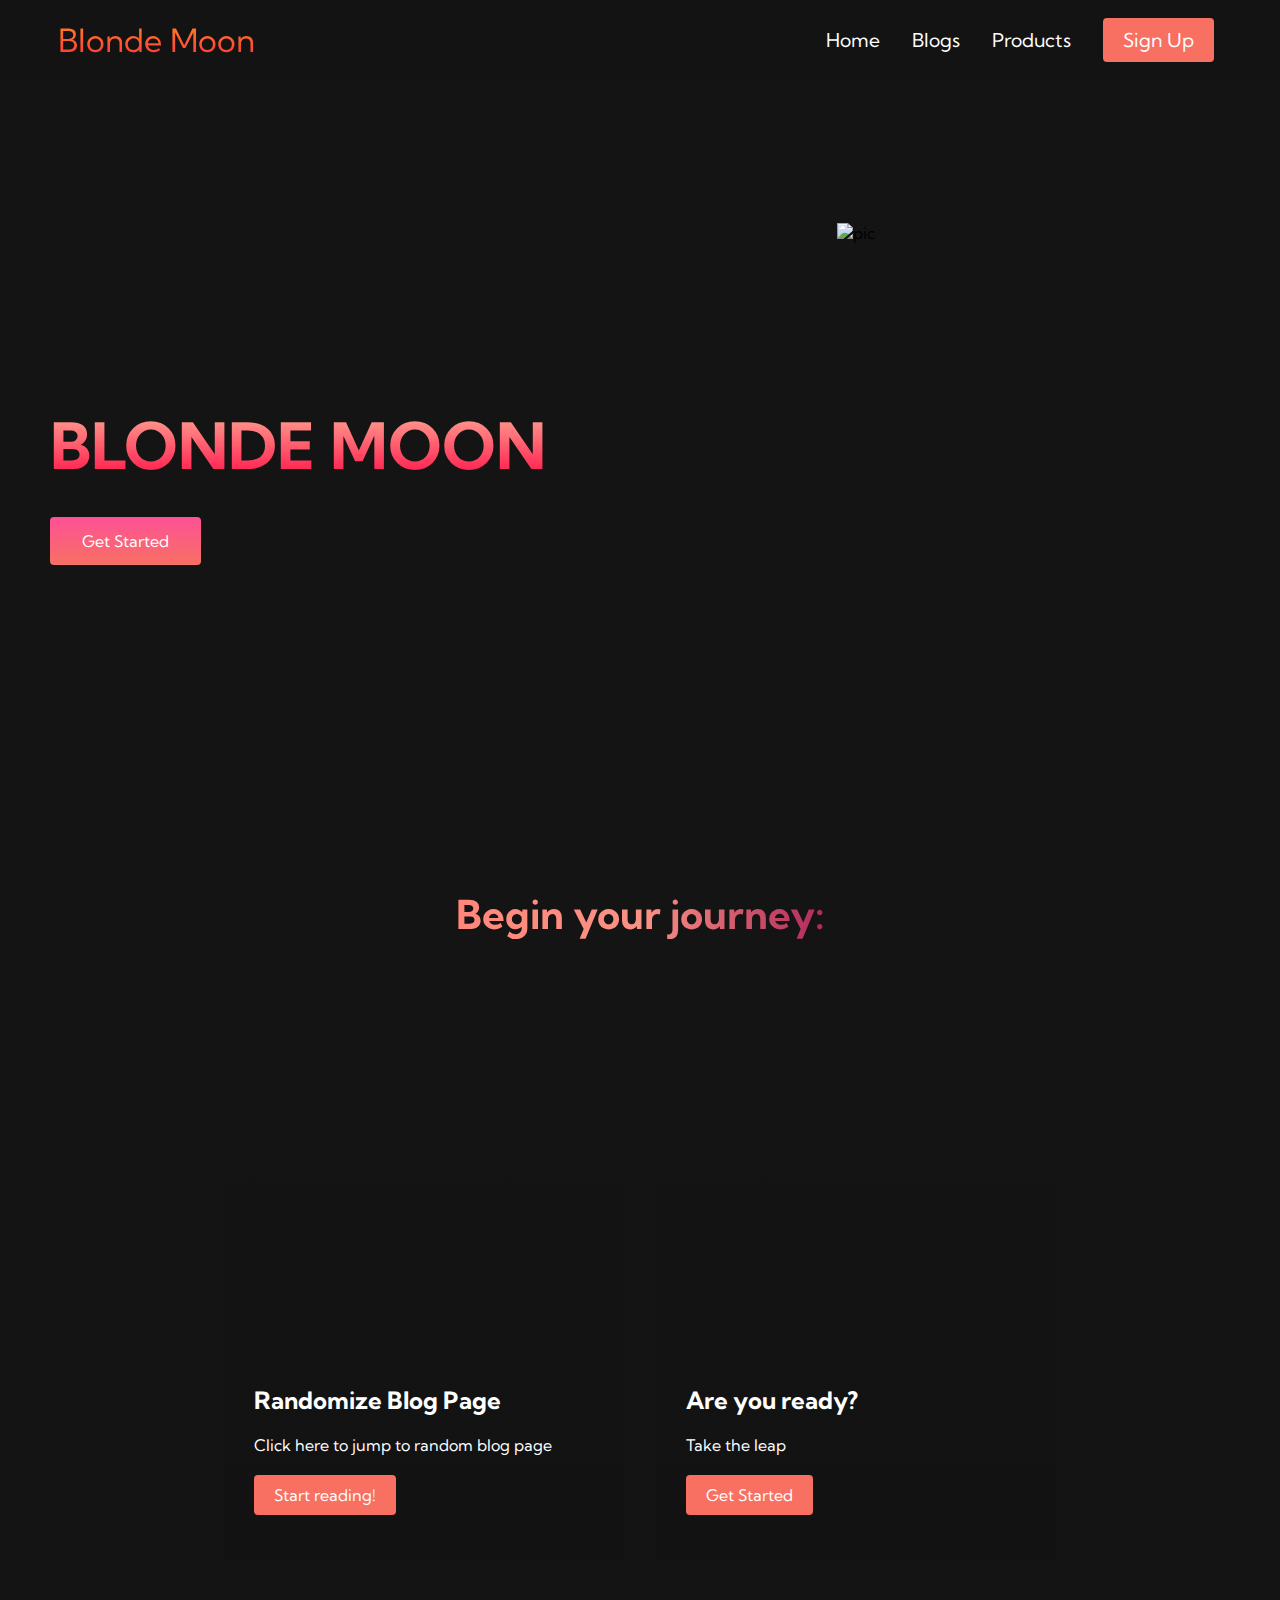
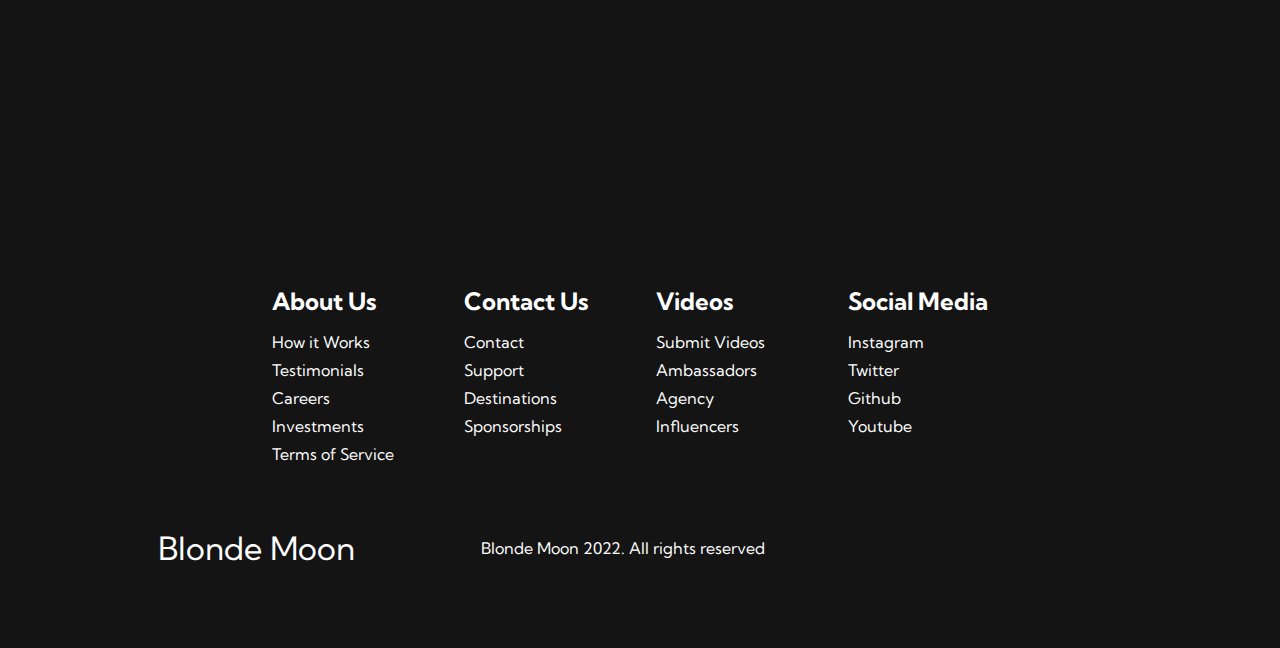
==== index.html @ da250c87 "Update index.html" ====
<!DOCTYPE html>
<html lang="en">
<head>
    <meta charset="UTF-8">
    <meta http-equiv="X-UA-Compatible" content="IE=edge">
    <meta name="viewport" content="width=device-width, initial-scale=1.0">
    <title>Blonde Moon</title>
    <link rel="stylesheet" href="styles.css">
    <link 
    rel="stylesheet" 
    href="https://use.fontawesome.com/releases/v5.15.4/css/all.css" 
    integrity="sha384-DyZ88mC6Up2uqS4h/KRgHuoeGwBcD4Ng9SiP4dIRy0EXTlnuz47vAwmeGwVChigm" 
    crossorigin="anonymous">
    <link rel="preconnect" href="https://fonts.googleapis.com">
<link rel="preconnect" href="https://fonts.gstatic.com" crossorigin>
<link href="https://fonts.googleapis.com/css2?family=Kumbh+Sans:wght@400;700&display=swap" rel="stylesheet">
</head>
<body>

    <!-- Navbar Section -->
    <nav class="navbar">
        <div class="navbar__container">
            <a href="index.html" id="navbar__logo"><i class="fas fa-moon"></i>Blonde Moon</a>
            <div class="navbar__toggle" id="mobile-menu">
                <span class="bar"></span>
                <span class="bar"></span>
                <span class="bar"></span>
            </div>
            <ul class="navbar__menu">
                <li class="navbar__item">
                    <a href="index.html" class="navbar__links"> Home </a>
                </li>
                <li class="navbar__item">
                    <a href="blogs.html" class="navbar__links"> Blogs </a>
                </li>
                <li class="navbar__item">
                    <a href="products.html" class="navbar__links"> Products </a>
                </li>
                <li class="navbar__btn">
                    <a href="/" class="button"> Sign Up </a>
                </li>
            </ul>
        </div>
    </nav>

    <!-- Hero Section -->
    <div class="main">
        <div class="main__container">
            <div class="main__content">
                <h1>BLONDE MOON</h1>
                <button class="main__btn"><a href="/"></a>Get Started</button>
            </div>
            <div class="main__img--container">
                <img src="https://user-images.githubusercontent.com/90280763/149927708-274e5c22-a013-42a5-b7f5-ffec16458bea.jpg" alt="pic" id="main__img">
            </div>
        </div>
    </div>

    <!-- Services Section -->
    <div class="services">
        <h1>Begin your journey:</h1>
        <div class="services__container">
            <div class="services__card">
                <h2>Randomize Blog Page</h2>
                <p>Click here to jump to random blog page</p>
                <button>Start reading!</button>
            </div>
            <div class="services__card">
                <h2>Are you ready?</h2>
                <p>Take the leap</p>
                <button>Get Started</button>
            </div>
        </div>
    </div>

    <!-- Footer Section -->
    <div class="footer__container">
        <div class="footer__links">
            <div class="footer__link--wrapper">
                <div class="footer__link--items">
                    <h2>About Us</h2>
                    <a href="/">How it Works</a>
                    <a href="/">Testimonials</a>
                    <a href="/">Careers</a>
                    <a href="/">Investments</a>
                    <a href="/">Terms of Service</a>
                </div>
                <div class="footer__link--items">
                    <h2>Contact Us</h2>
                    <a href="contact.html">Contact</a>
                    <a href="/">Support</a>
                    <a href="/">Destinations</a>
                    <a href="/">Sponsorships</a>
                </div>
            </div>
            <div class="footer__link--wrapper">
                <div class="footer__link--items">
                    <h2>Videos</h2>
                    <a href="/">Submit Videos</a>
                    <a href="/">Ambassadors</a>
                    <a href="/">Agency</a>
                    <a href="/">Influencers</a>
                </div>
                <div class="footer__link--items">
                    <h2>Social Media</h2>
                    <a href="https://instagram.com/">Instagram</a>
                    <a href="https://twitter.com/">Twitter</a>
                    <a href="https://github.com/">Github</a>
                    <a href="http://youtube.com/">Youtube</a>
                </div>
            </div>
        </div>
        <div class="social__media">
            <div class="social__media--wrap">
                <div class="footer__logo">
                    <a href="/" id="footer__logo"><i class="fas fa-moon"></i>Blonde Moon</a>
                </div>
                <p class="website__rights">Blonde Moon 2022. All rights reserved</p>
                <div class="social__icons">
                    <a href="https://github.com/" class="social__icon--link" target="_blank"><i class="fab fa-github"></i></a>
                    <a href="https://instagram.com/" class="social__icon--link" target="_blank"><i class="fab fa-instagram"></i></a>
                    <a href="https://twitter.com/" class="social__icon--link" target="_blank"><i class="fab fa-twitter"></i></a>
                    <a href="http://youtube.com/" class="social__icon--link" target="_blank"><i class="fab fa-youtube"></i></a>

                </div>
            </div>
        </div>
    </div>
    <script src="app.js"></script>
</body>
</html>
---- styles.css ----
* {
    box-sizing: border-box;
    margin: 0;
    padding: 0;
    font-family: 'Kumbh Sans', sans-serif;
}

.navbar {
    background: #131313;
    height: 80px;
    display: flex;
    justify-content: center;
    align-items: center;
    font-size: 1.2rem;
    position: sticky;
    top: 0;
    z-index: 999;
}

.navbar__container {
    display: flex;
    justify-content: space-between;
    height: 80px;
    z-index: 1;
    width: 100%;
    max-width: 1300px;
    margin: 0 auto;
    padding: 0 50px;
}

#navbar__logo {
    background-color: #ff8177;
    background-image: linear-gradient(to top, #ff0844 0%, #ffb119 100%);
    background-size: 100%;
    -webkit-background-clip: text;
    -moz-background-clip: text;
    -webkit-text-fill-color: transparent;
    -moz-text-fill-color: transparent;
    display: flex;
    align-items: center;
    cursor: pointer;
    text-decoration: none;
    font-size: 2rem;
}

.fa-moon {
    margin-right: 0.5rem;
}

.navbar__menu {
    display: flex;
    align-items: center;
    list-style: none;
    text-align: center;
}

.navbar__item {
    height: 80px;
}

.navbar__links {
    color: #fff;
    display: flex;
    align-items: center;
    justify-content: center;
    text-decoration: none;
    padding: 0 1rem;
    height: 100%;
}

.navbar__btn {
    display: flex;
    justify-content: center;
    align-items: center;
    padding: 0 1rem;
    width: 100%;
}

.button {
    display: flex;
    justify-content: center;
    align-items: center;
    text-decoration: none;
    padding: 10px 20px;
    height: 100%;
    width: 100%;
    border: none;
    outline: none;
    border-radius: 4px;
    background: #f77062;
    color: #fff;
}

.button:hover {
    background: #4837ff;
    transition: all 0.3s ease;
}

.navbar__links:hover {
    color: #f77062;
    transition: all 0.3s ease;
}

@media screen and (max-width: 960px) {
    .navbar__container {
        display: flex;
        justify-content: space-between;
        height: 80px;
        z-index: 1;
        width: 100%;
        max-width: 1300px;
        padding: 0;
    }

    .navbar__menu {
        display: grid;
        grid-template-columns: auto;
        margin: 0;
        width: 100%;
        position: absolute;
        top: -1000px;
        opacity: 0; 
        transition: all 0.5s ease;
        height: 50vh;
        z-index: -1;
        background: #131313;
    }

    .navbar__menu.active {
        background: #131313;
        top: 100%;
        opacity: 1;
        transition: all 0.5s ease;
        z-index: 99;
        height: 50vh;
        font-size: 1.6rem;
    }

    #navbar__logo {
        padding-left: 25px;
    }

    .navbar__toggle .bar {
        width: 25px;
        height: 3px;
        margin: 5px auto;
        transition: all 0.3s ease-in-out;
        background: #fff;
    }

    .navbar__item {
        width: 100%;
    }

    .navbar__links {
        text-align: center;
        padding: 2rem;
        width: 100%;
        display: table;
    }

    #mobile-menu {
        position: absolute;
        top: 20%;
        right: 5%;
        transform: translate(5%, 20%);
    }

    .navbar__btn {
        padding-bottom: 2rem;
    }

    .button {
        display: flex;
        justify-content: center;
        align-items: center;
        width: 80%;
        height: 80px;
        margin: 0;
    }

    .navbar__toggle .bar {
        display: block;
        cursor: pointer;
    }

    #mobile-menu.is-active .bar:nth-child(2) {
        opacity: 0;
    }

    #mobile-menu.is-active .bar:nth-child(1) {
        transform: translateY(8px) rotate(45deg);
    }

    #mobile-menu.is-active .bar:nth-child(3) {
        transform: translateY(-8px) rotate(-45deg);
    }
}

    /* Hero SEction CSS */
    .main {
        background-color: #141414;
    }

    .main__container {
        display: grid;
        grid-template-columns: 1fr 1fr;
        align-items: center;
        justify-self: center;
        margin: 0 auto;
        height: 90vh;
        background-color: #141414;
        z-index: 1;
        width: 100%;
        max-width: 1300px;
        padding: 0 50px;
    }

    .main__content h1 {
        font-size: 4rem;
        background-color: #ff8177;
        background-image: linear-gradient(to top, #ff0844 0%, #ffb199 100%);
        background-size: 100%;
        -webkit-background-clip: text;
        -moz-background-clip: text;
        -webkit-text-fill-color: transparent;
        -moz-text-fill-color: transparent;
    }

    .main__content h2 {
        font-size: 4rem;
        background-color: #ff8177;
        background-image: linear-gradient(to top, #b721ff 0%, #21d4fd 100%);
        background-size: 100%;
        -webkit-background-clip: text;
        -moz-background-clip: text;
        -webkit-text-fill-color: transparent;
        -moz-text-fill-color: transparent;
    }

    .main__content p {
        margin-top: 1rem;
        font-size: 2rem;
        font-weight: 700;
    }

    .main__btn {
        font-size: 1rem;
        background-image: linear-gradient(to top, #f77062 0%, #fe5196 100%);
        padding: 14px 32px;
        border: none;
        border-radius: 4px;
        color: #fff;
        margin-top: 2rem;
        cursor: pointer;
        position: relative;
        transition: all 0.35s;
        outline: none;
    }

    .main__btn a {
        position: relative;
        z-index: 2;
        color: #ffff;
        text-decoration: none;
    }

    .main__btn:after {
        position: absolute;
        content: '';
        top: 0;
        left: 0;
        width: 0;
        height: 100%;
        background: #4837ff;
        transition: all 0.35s;
        border-radius: 4px;
    }

    .main__btn:hover {
        color: #fff;
    }

    .main__btn:hover:after {
        width: 100%;
    }

    .main__img--container {
        text-align: center;
        margin: 1rem;
        height: 525px;
        width: 400px;
    }

/* Mobile Responsive */
@media screen and (max-width: 768px) {
    .main__container {
        display: grid;
        grid-template-columns: auto;
        align-items: center;
        justify-self: center;
        width: 100%;
        margin: 0 auto;
        height: 90vh;
    }

    .main__content {
        text-align: center;
        margin-bottom: 4rem;
    }

    .main__content h1 {
        font-size: 2.5rem;
        margin-top: 2rem;
    }

    .main__content h2 {
        font-size: 3rem;
    }

    .main__content p {
        margin-top: 1rem;
        font-size: 1.5rem;
    }
}
@media screen and (max-width: 480px) {
        .main__content h1 {
            font-size: 2rem;
            margin-top: 3rem;
        }

        .main__content h2 {
            font-size: 2rem;
        }

        .main__content p {
            margin-top: 2rem;
            font-size: 1.5rem;
        }

        .main__btn {
            padding: 12px 36px;
            margin: 2.5rem 0;
        }
}
/*  Services Section CSS */
.services {
    background: #141414;
    display: flex;
    flex-direction: column;
    align-items: center;
    height: 100vh;
}

.services h1 {
    background-color: #ff8177;
    background-image: linear-gradient(to right, 
    #ff8177 0%, 
    #ff867a 0%, 
    #ff8c7f 21%,
    #f99185 52%,
    #cf556c 78%,
    #b12a5b 100%);
    background-size: 100%;
    margin-bottom: 5rem;
    font-size: 2.5rem;
    -webkit-background-clip: text;
    -moz-background-clip: text;
    -webkit-text-fill-color: transparent;
    -moz-text-fill-color: transparent;
}

.services__container {
    display: flex;
    justify-content: center;
    flex-wrap: wrap;
}

.services__card {
    margin: 1rem;
    height: 525px;
    width: 400px;
    border-radius: 4px;
    background-image: linear-gradient(to bottom, rgba(0,0,0,0) 0%, rgba(17,17,17,0.6) 100%), url('https://user-images.githubusercontent.com/90280763/149019259-6a76c8c4-5948-4b6b-a57f-019925cdf748.jpg');
    background-size: cover;
    position: relative;
    color: #fff;
}

.services__card:nth-child(2) {
    background-image: linear-gradient(to bottom, rgba(0,0,0,0) 0%, rgba(17,17,17,0.6) 100%), url('https://user-images.githubusercontent.com/90280763/149021474-b683d410-8b8b-4155-9f28-8839fa5874af.jpg');
}

.services h2 {
    position: absolute;
    top: 350px;
    left: 30px;
}

.services__card p {
    position: absolute;
    top: 400px;
    left: 30px;
}

.services__card button {
    color: #fff;
    padding: 10px 20px;
    border: none;
    outline: none;
    border-radius: 4px;
    background: #f77062;
    position: absolute;
    top: 440px;
    left: 30px;
    font-size: 1rem;
    cursor: pointer;
}

.services__card:hover {
    transform: scale(1.075);
    transition: 0.2s ease-in;
    cursor: pointer;
}

@media screen and (max-width: 960px) {
    .services {
        height: 1600px;
    }

    .services h1 {
        font-size: 2rem;
        margin-top: 12rem;
    }
}

@media screen and (max-width: 480px) {
    .services {
        height: 1400px;
    }

    .services h1 {
        font-size: 1.2rem;
    }

    .services__card {
        width: 300px;
    }
}

/*  Footer CSS  */

.footer__container {
    background-color: #141414;
    padding: 5rem 0;
    display: flex;
    flex-direction: column;
    justify-content: center;
    align-items: center;
}

#footer__logo {
    color: #fff;
    display: flex;
    align-items: center;
    cursor: pointer;
    text-decoration: none;
    font-size: 2rem;
}

.footer__links {
    width: 100%;
    max-width: 1000px;
    display: flex;
    justify-content: center;
}

.footer__link--wrapper {
    display: flex;
}

.footer__link--items {
    display: flex;
    flex-direction: column;
    align-items: flex-start;
    margin: 16px;
    text-align: left;
    width: 160px;
    box-sizing: border-box;
}

.footer__link--items h2 {
    margin-bottom: 16px;
}

.footer__link--items > h2 {
    color: #fff;
}

.footer__link--items a {
    color: #fff;
    text-decoration: none;
    margin-bottom: 0.5rem;
}

.footer__link--items a:hover {
    color: #e9e9e9;
    transition: 0.3s ease-out;
}

.social__icon--link {
    color: #fff;
    font-size: 24px;
}

.social__media {
    max-width: 1000px;
    width: 100%;
}

.social__media--wrap {
    display: flex;
    justify-content: space-between;
    align-items: center;
    width: 98%;
    max-width: 1000px;
    margin: 40px auto 0 auto;
}

.social__icons {
    display: flex;
    justify-content: space-between;
    align-items: center;
    width: 240px;
}

.social__logo {
    color: #fff;
    justify-self: flex-start;
    margin-left: 20px;
    cursor: pointer;
    text-decoration: none;
    font-size: 2rem;
    display: flex;
    align-items: center;
    margin-bottom: 16px;
}

.website__rights {
    color: #fff;
}

@media screen and (max-width: 820px) {
    .footer__links {
        padding-top: 2rem;
    }

    #footer__logo {
        margin-bottom: 2rem;
    }

    .website__rights {
        margin-bottom: 1rem;
    }

    .footer__link--wrapper {
        flex-direction: column;
    }

    .social__media--wrap {
        flex-direction: column;
    }
}

@media screen and (max-width: 480px) {
    .footer__link--items {
        margin: 0;
        padding: 10px;
        width: 100%;
    }
}

/*  Contact Us Page    */
.contact {
    position:relative;
    min-height: 50vh;
    padding: 50px 100px;
    display: flex;
    justify-content: center;
    align-items: center;
    flex-direction: column;
    background: url('https://user-images.githubusercontent.com/90280763/149212378-fb8187ff-b226-40dd-8bc5-1e267dc003d2.jpg');
    background-size: cover;
}
.contact .content {
    max-width: 800px;
    text-align: center;
}

.contact .content h2 {
    font-size: 36px;
    font-weight: 500;
    color: #fff;
}

.contact .content p {
    font-weight: 300;
    color: #fff;
}

.container {
    width: 100%;
    display: flex;
    justify-content: center;
    align-items: center;
    margin-top: 30px;
}

.container .contactInfo {
    width: 50%;
    display: flex;
    flex-direction: column;
}

.container .contactInfo .box {
    position: relative;
    padding: 20px 0;
    display: flex;
}

.container .contactInfo .box .icon {
    min-width: 60px;
    height: 60px;
    background: #fff;
    display: flex;
    justify-content: center;
    align-items: center;
    border-radius: 50%;
}

.container .contactInfo .box .text {
    display: flex;
    margin-left: 20px;
    font-size: 16px;
    color: #fff;
    flex-direction: column;
    font-weight: 300;
}

.container .contactInfo .box .text h3 {
    font-weight: 500;
    color: #00bcd4;
}

.contactForm {
    width: 40%;
    padding: 40px;
    background: #fff;
}

.contactForm h2 {
    font-size: 30px;
    color: #333;
    font-weight: 500;
}

.contactForm .inputBox {
    position: relative;
    width: 100%;
    margin-top: 10px;
}

.contactForm .inputBox input,
.contactForm .inputBox textarea
{
    width: 100%;
    padding: 5px 0;
    font-size: 16px;
    margin: 10px 0;
    border: none;
    border-bottom: 2px solid #333;
    outline: none;
}

.contactForm .inputBox span {
    position: absolute;
    left: 0;
    padding: 5px 0;
    font-size: 16px;
    margin: 10px 0;
    pointer-events: none;
    transition: 0.5s;
    color: #666;
}

.contactForm .inputBox input:focus ~ span,
.contactForm .inputBox input:valid ~ span,
.contactForm .inputBox textarea:focus ~ span,
.contactForm .inputBox textarea:valid ~ span
{
    color: #e91e63;
    font-size: 12px;
    transform: translateY(-20px);
}

.contactForm .inputBox input[type="submit"] {
    width: 100px;
    background: #00bcd4;
    color: #fff;
    border: none;
    cursor: pointer;
    padding: 10px;
    font-size: 18px;
}

@media (max-width: 991px) {
    .contact {
        padding: 50px;
    }
    .container {
        flex-direction: column;
    }
    .container .contactInfo {
        margin-bottom: 40px;
    }
    .container .contactInfo, contactForm {
        width: 100%;
    }
}
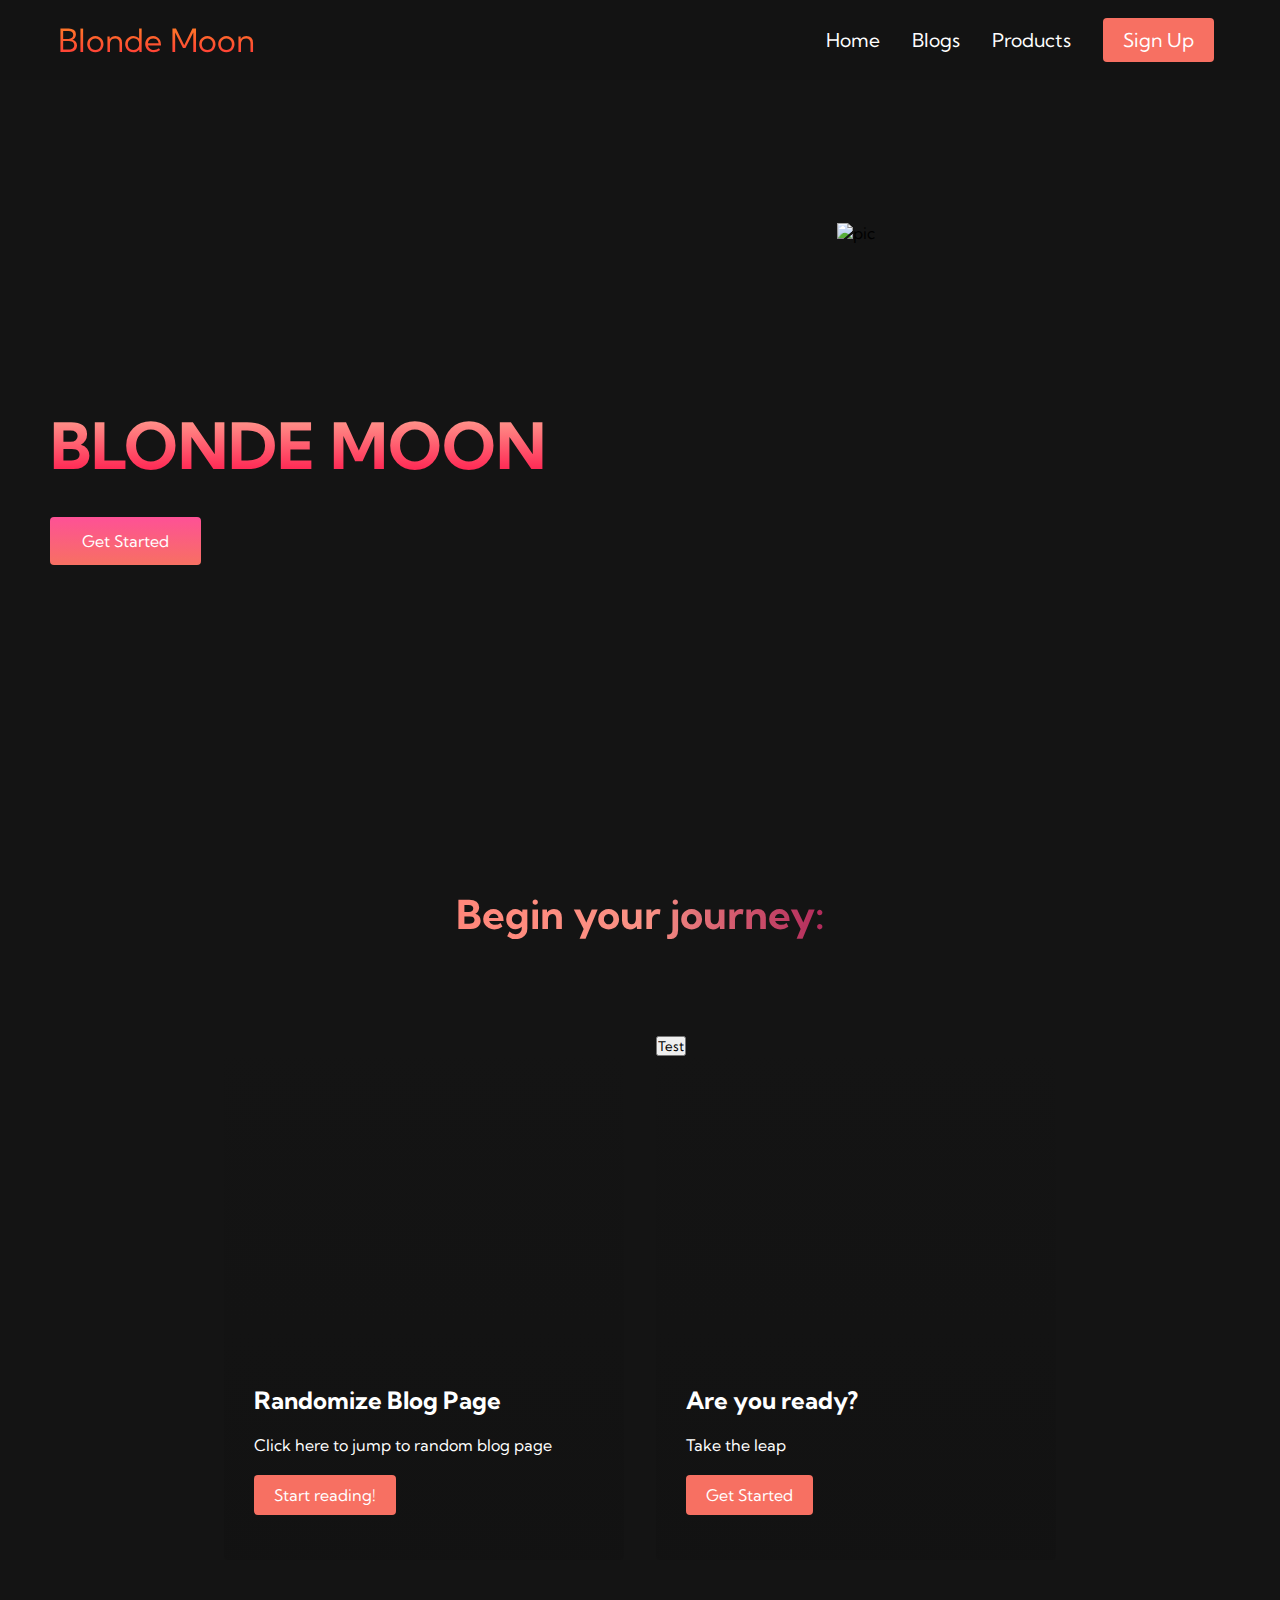
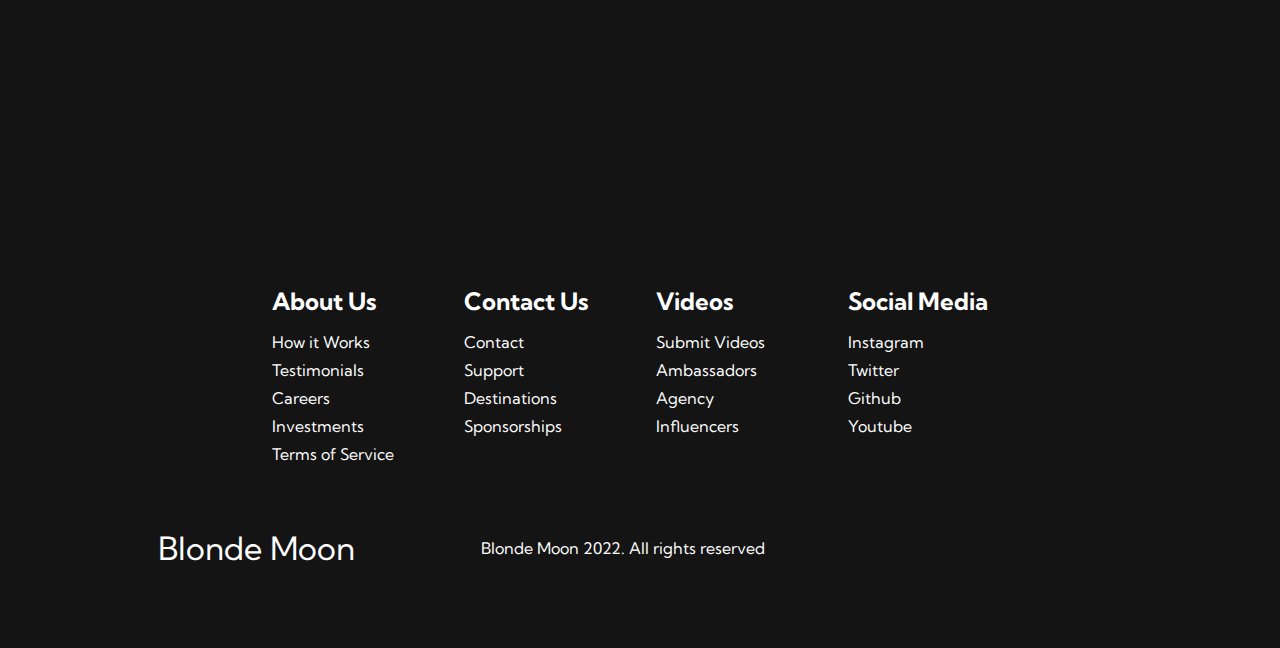
==== commit cea70f56: "Update index.html" ====
--- a/index.html
+++ b/index.html
@@ -51,7 +51,7 @@
                 <button class="main__btn"><a href="/"></a>Get Started</button>
             </div>
             <div class="main__img--container">
-                <img src="https://user-images.githubusercontent.com/90280763/149927708-274e5c22-a013-42a5-b7f5-ffec16458bea.jpg" alt="pic" id="main__img">
+                <img src="/" alt="pic" id="main__img">
             </div>
         </div>
     </div>
@@ -69,6 +69,7 @@
                 <h2>Are you ready?</h2>
                 <p>Take the leap</p>
                 <button>Get Started</button>
+                <input type="button" value="Test" onclick="randomlinks()"/>
             </div>
         </div>
     </div>
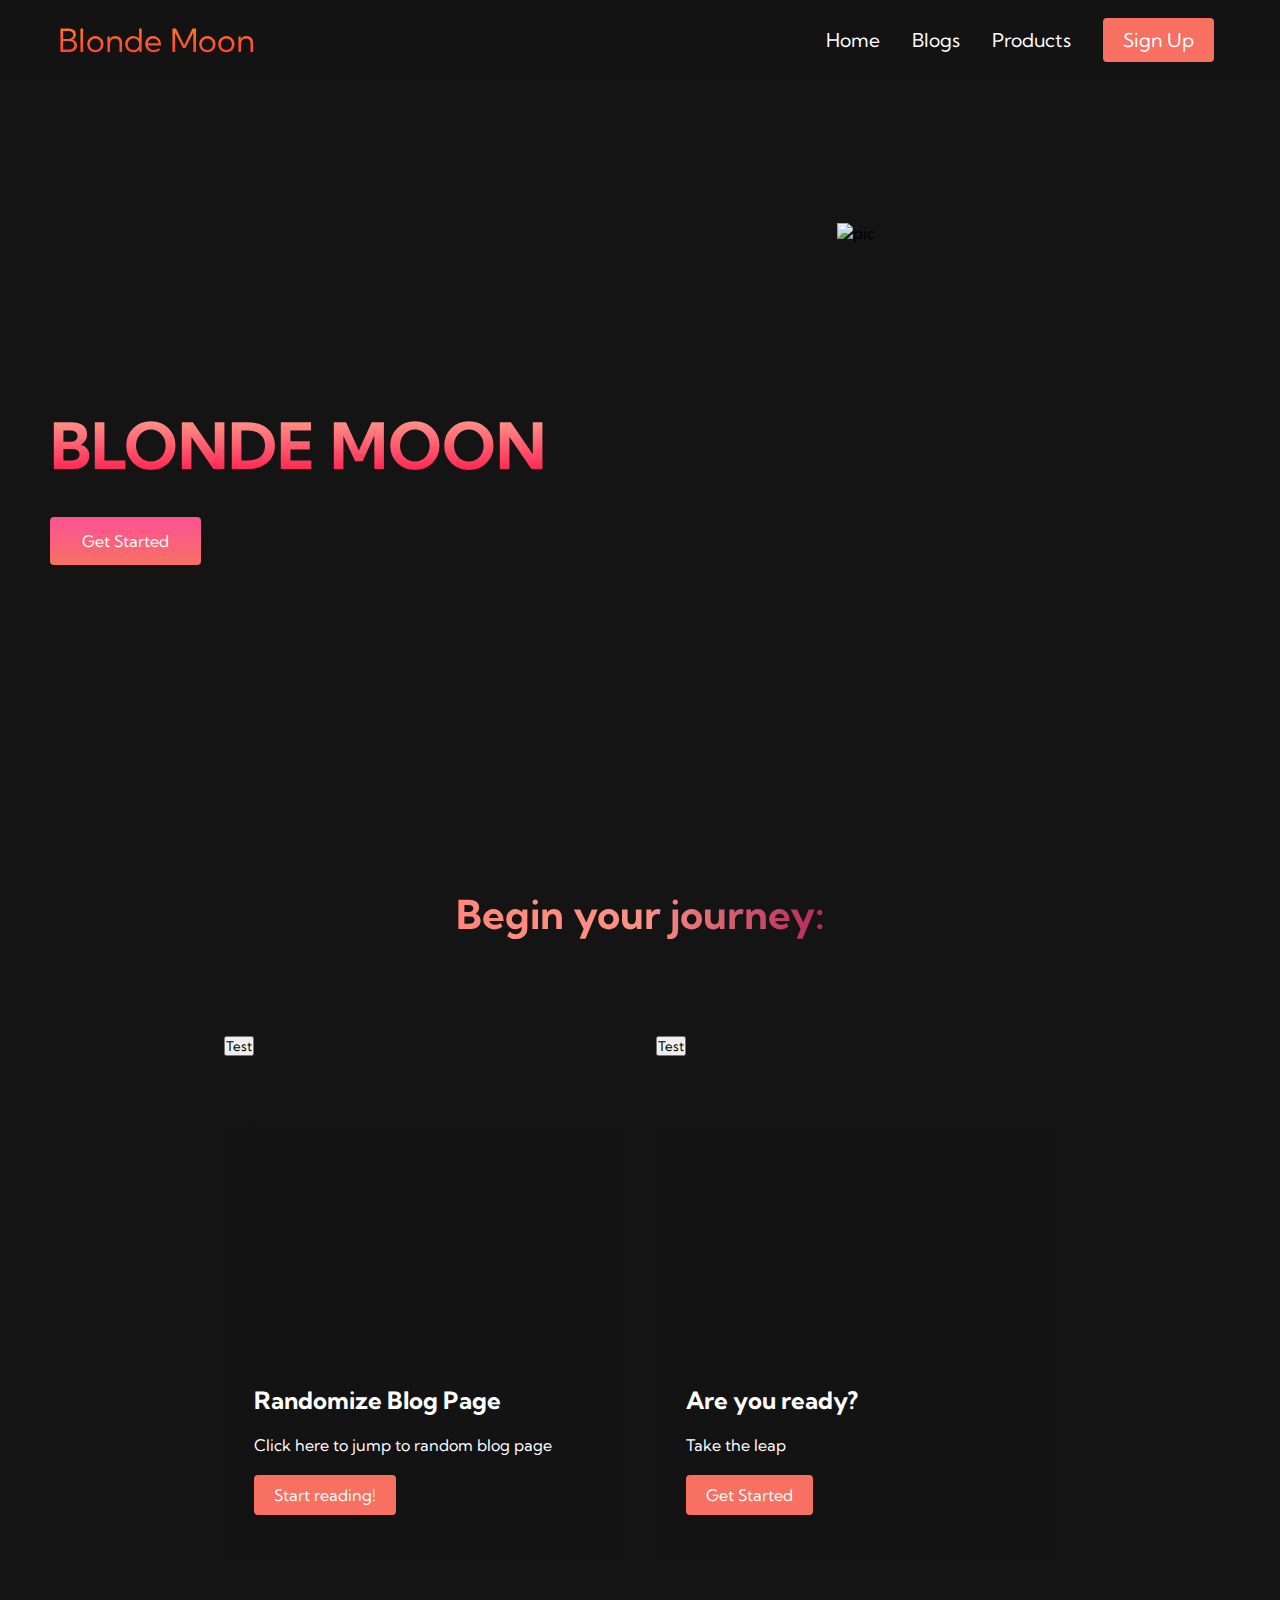
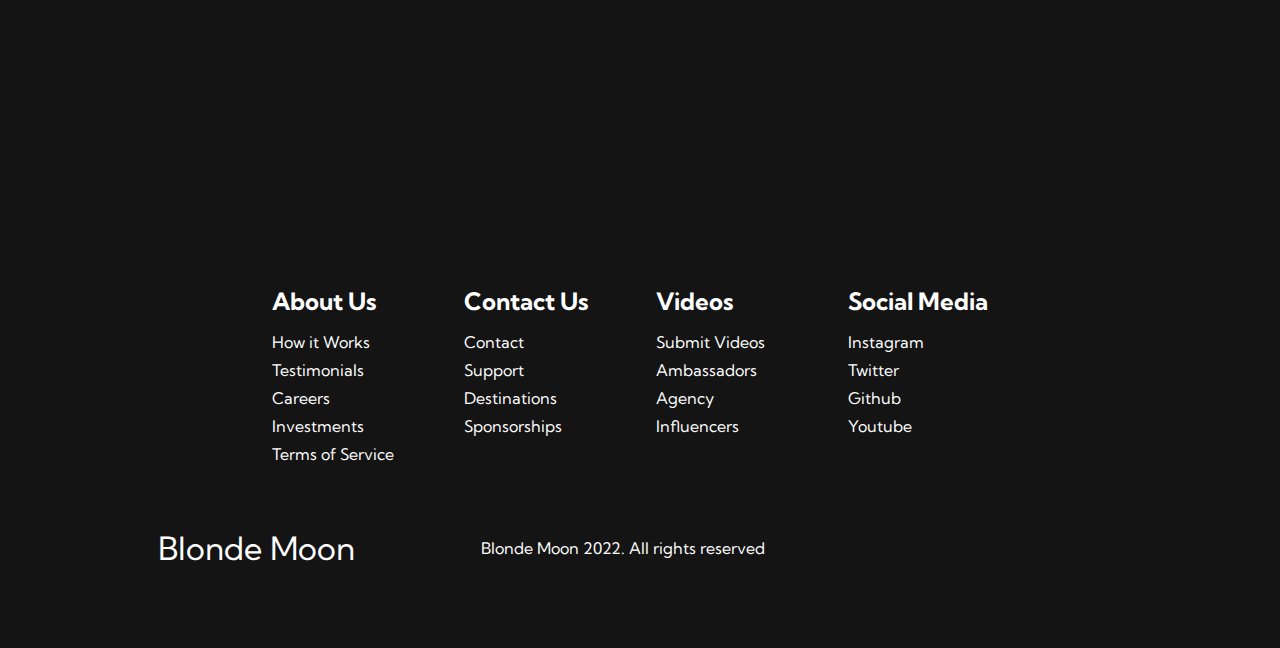
==== commit cf47d4f4: "Update index.html" ====
--- a/index.html
+++ b/index.html
@@ -64,6 +64,7 @@
                 <h2>Randomize Blog Page</h2>
                 <p>Click here to jump to random blog page</p>
                 <button>Start reading!</button>
+                <input type="button" value="Test" onclick="randomlinks()"/>
             </div>
             <div class="services__card">
                 <h2>Are you ready?</h2>
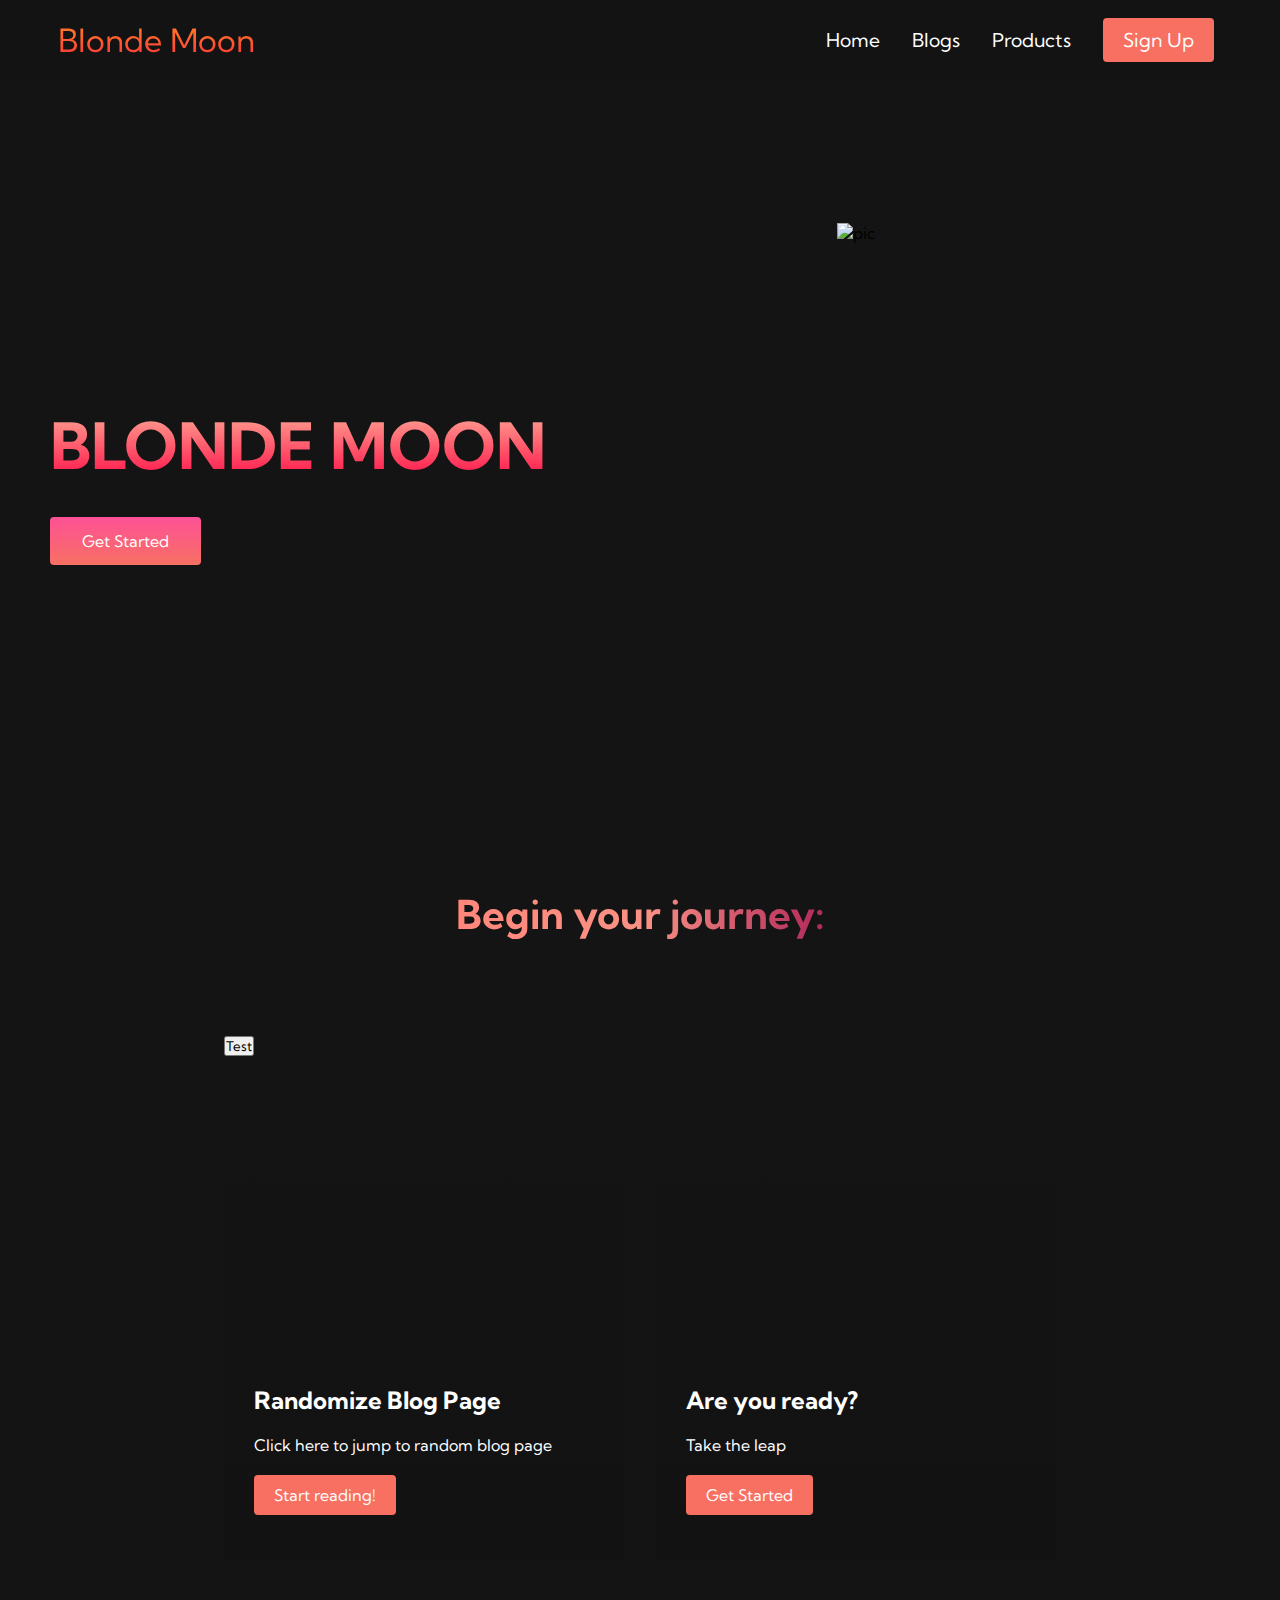
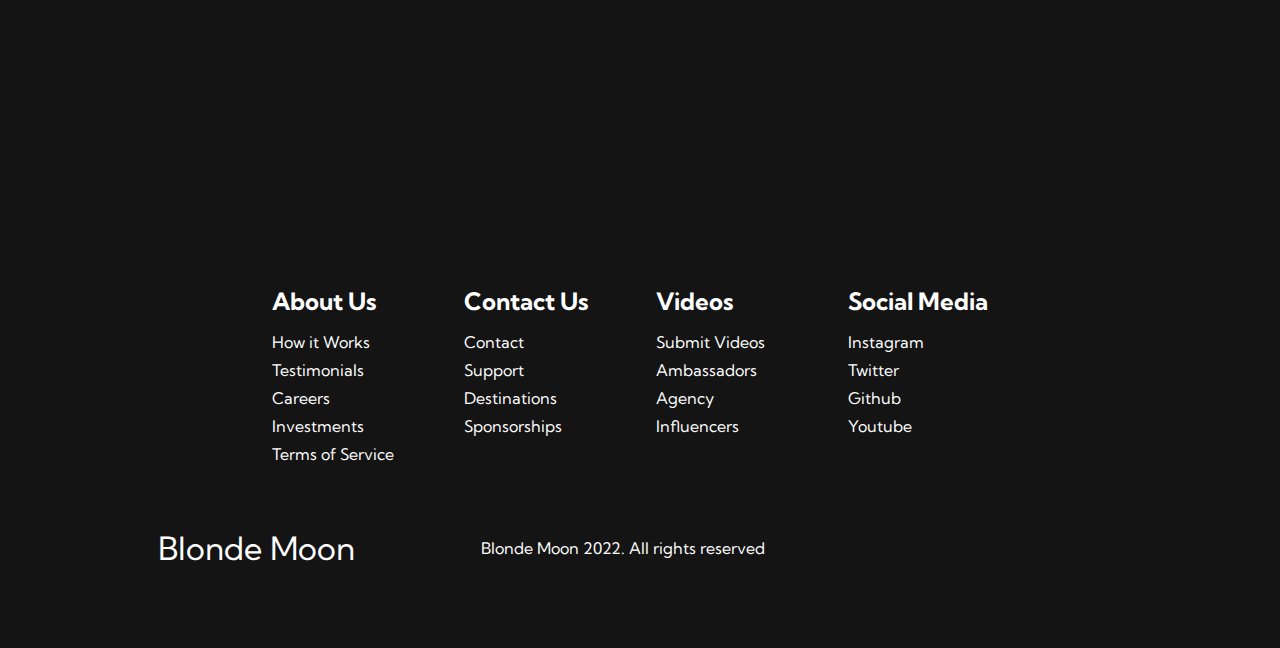
==== commit 20740095: "Update index.html" ====
--- a/index.html
+++ b/index.html
@@ -70,7 +70,7 @@
                 <h2>Are you ready?</h2>
                 <p>Take the leap</p>
                 <button>Get Started</button>
-                <input type="button" value="Test" onclick="randomlinks()"/>
+                <script src="random.js"></script>
             </div>
         </div>
     </div>
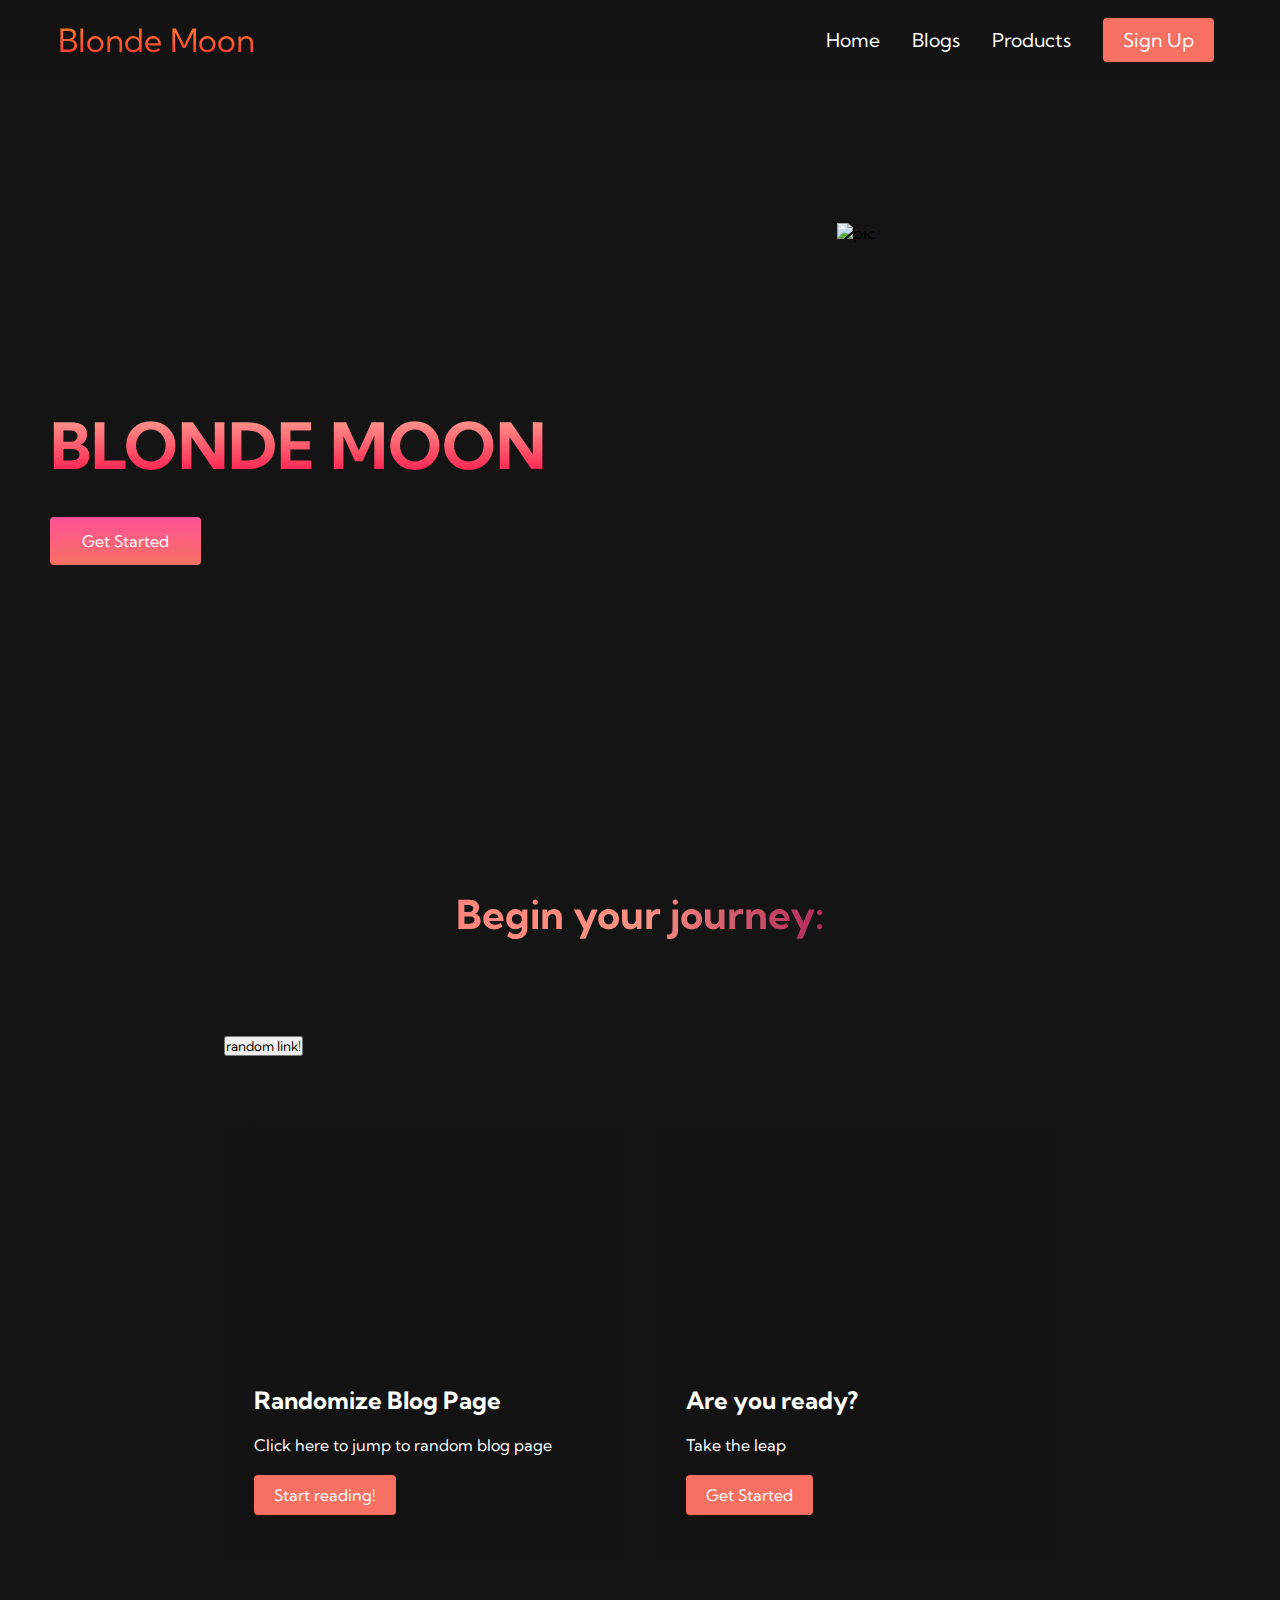
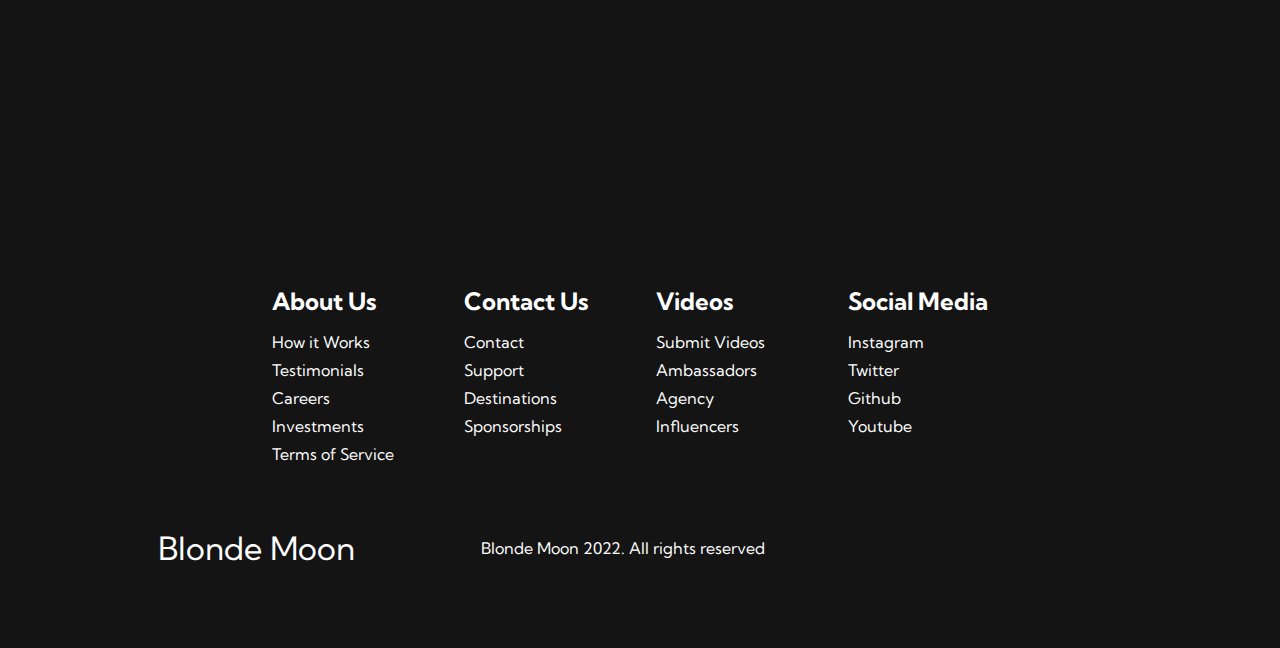
==== commit 0e2faa91: "Update index.html" ====
--- a/index.html
+++ b/index.html
@@ -64,7 +64,27 @@
                 <h2>Randomize Blog Page</h2>
                 <p>Click here to jump to random blog page</p>
                 <button>Start reading!</button>
-                <input type="button" value="Test" onclick="randomlinks()"/>
+                <script type="text/javascript">
+                    function randomlinks(){
+                        var myrandom=Math.round(Math.random()*9)
+                        var links=new Array()
+    links[0]="http://www.javascriptkit.com"
+    links[1]="http://www.dynamicdrive.com"
+    links[2]="http://www.cssdrive.com"
+    links[3]="http://www.codingforums.com"
+    links[4]="http://www.news.com"
+    links[5]="http://www.gamespot.com"
+    links[6]="http://www.msnbc.com"
+    links[7]="http://www.cnn.com"
+    links[8]="http://news.bbc.co.uk"
+    links[9]="http://www.news.com.au"
+ 
+    window.location=links[myrandom]
+}
+</script>
+<form>
+<input type="button" value="random link!" onClick="randomlinks()">
+</form>
             </div>
             <div class="services__card">
                 <h2>Are you ready?</h2>
